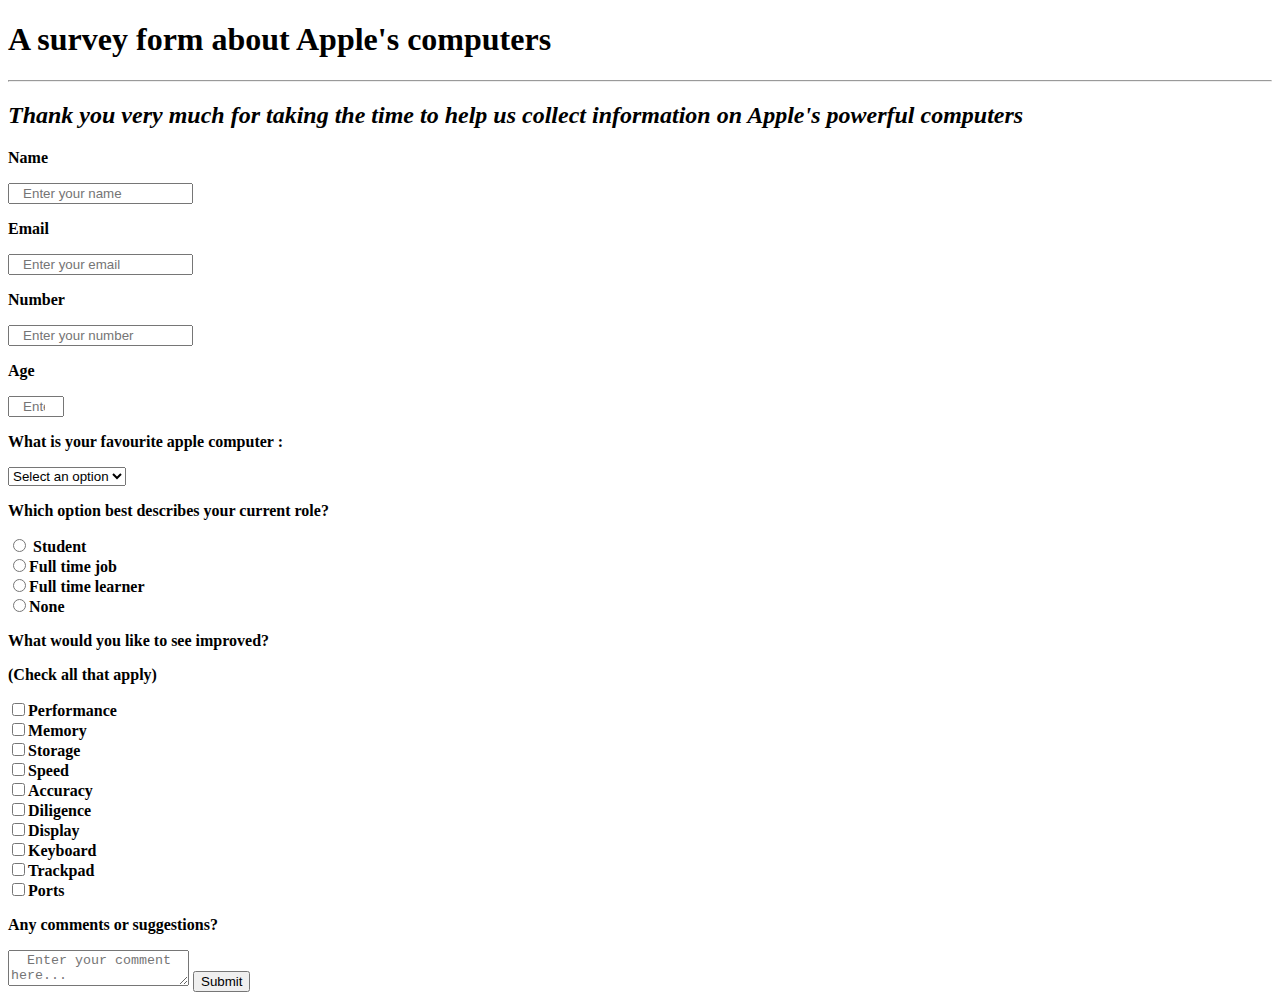
==== survey.html @ a2596997 "complete commit" ====
<!DOCTYPE html>
<html>

<head>
    <meta charset="utf-8">
    <title>A survey form about Apple's computers</title>
    <link href="styles/survey.css" rel="stylesheet">

</head>

<body id="main">
    <h1 id="title">A survey form about Apple's computers </h1>
    <hr>
    <h2 id="bc"><em>Thank you very much for taking the time to help us collect information on Apple's powerful computers </em></h2>

    <form id="survey-form">

        <p class="description" id="name-label"><strong>Name</strong></p>
        <input type="text" id="name" class="input-box" name: "enter your name" placeholder="   Enter your name" required>

        <p class="description" id="email-label"><strong>Email</strong></p><input type="email" class="input-box" id="email" placeholder="   Enter your email" min="example@gmail.com" required>

        <p class="description" id="number-label"><strong>Number</strong></p><input type="number" class="input-box" id="number" placeholder="   Enter your number">

        <p class="description" id="age-label"><strong>Age</strong></p><input type="number" class="input-box" id="age" placeholder="   Enter your age" min="5" max="99">

        <p class="description" for="notebooks"><strong>What is your favourite apple computer :</strong></p>

        <select name="apple computers" id="apple-computers" class="input-selection" placeholder="    Select an option">
  <option>Select an option</option>  
  <option value="MacBook Air">MacBook Air</option>
  <option value="MacBook Pro">MacBook Pro</option>
  <option value="Imac">iMac</option>
  <option value="Mac Pro">Mac Pro</option>
  <option value="Mac mini">Mac mini</option>  
</select>


        <p class="role"><strong>Which option best describes your current role?</strong></p>
        <div class="radio">
            <label for="Student"><input id="Student" type="radio" name="current role" value="Student">
     <strong>Student</strong></label><br>

            <label for="Full time learner"><input id="Full time learner" type="radio" name="current role" value="Full time job"><strong>Full time job</strong></label><br>

            <label for="three"><input id="three" type="radio" name="items" value="Full time learner"><strong>Full time learner</strong></label><br>

            <label for="none"><input id="none" type="radio" name="current role" value="none"><strong>None</strong></label><br>
        </div>

        <p class="description"><strong>What would you like to see improved?</p><p id="SM">(Check all that apply)</p>
   <div  class="checkbox">  
  <label for="Performance"><input id="Performance" type="checkbox" name="improvements" class="check-input" value="Performance"><strong>Performance</strong></label><br>
            <label for="Memory"><input id="Memory" type="checkbox" name="improvements"  class="check-input" value="Memory"><strong>Memory</strong></label><br>
            <label for="Storage"><input id="Storage" type="checkbox" name="improvements"  class="check-input" value="Storage"><strong>Storage</strong></label><br>
            <label for="Speed"><input id="Speed" type="checkbox" name="improvements" class="check-input" value="Speed"><strong>Speed</strong></label><br>
            <label for="Accuracy"><input id="Accuracy" type="checkbox" name="improvements"  class="check-input" value="Accuracy"><strong>Accuracy</strong></label><br>
            <label for="Diligence"><input id="Diligence" type="checkbox" name="improvements" class="check-input" value="Diligence"><strong>Diligence</strong></label><br>
            <label for="Display"><input id="Display" type="checkbox" name="improvements" value="three" class="check-input" value="Display"><strong>Display</strong></label><br>
            <label for="Keyboard"><input id="Keyboard" type="checkbox" name="improvements"  class="check-input" value="Keyboard"><strong>Keyboard</strong></label><br>
            <label for="Trackpad"><input id="Trackpad" type="checkbox" name="improvements"  class="check-input" value="Trackpad"><strong>Trackpad</strong></label><br>
            <label for="Ports"><input id="Ports" type="checkbox" name="improvements" class="check-input" value="Ports"><strong>Ports</strong></label><br>
            </div>

            <p class="description">Any comments or suggestions?</p>

            <textarea class="comment-section" name="comment" form="usrform" placeholder="  Enter your comment here..."></textarea>


            <input type="submit" value="Submit" id="submit">

    </form>
</body>

</html>
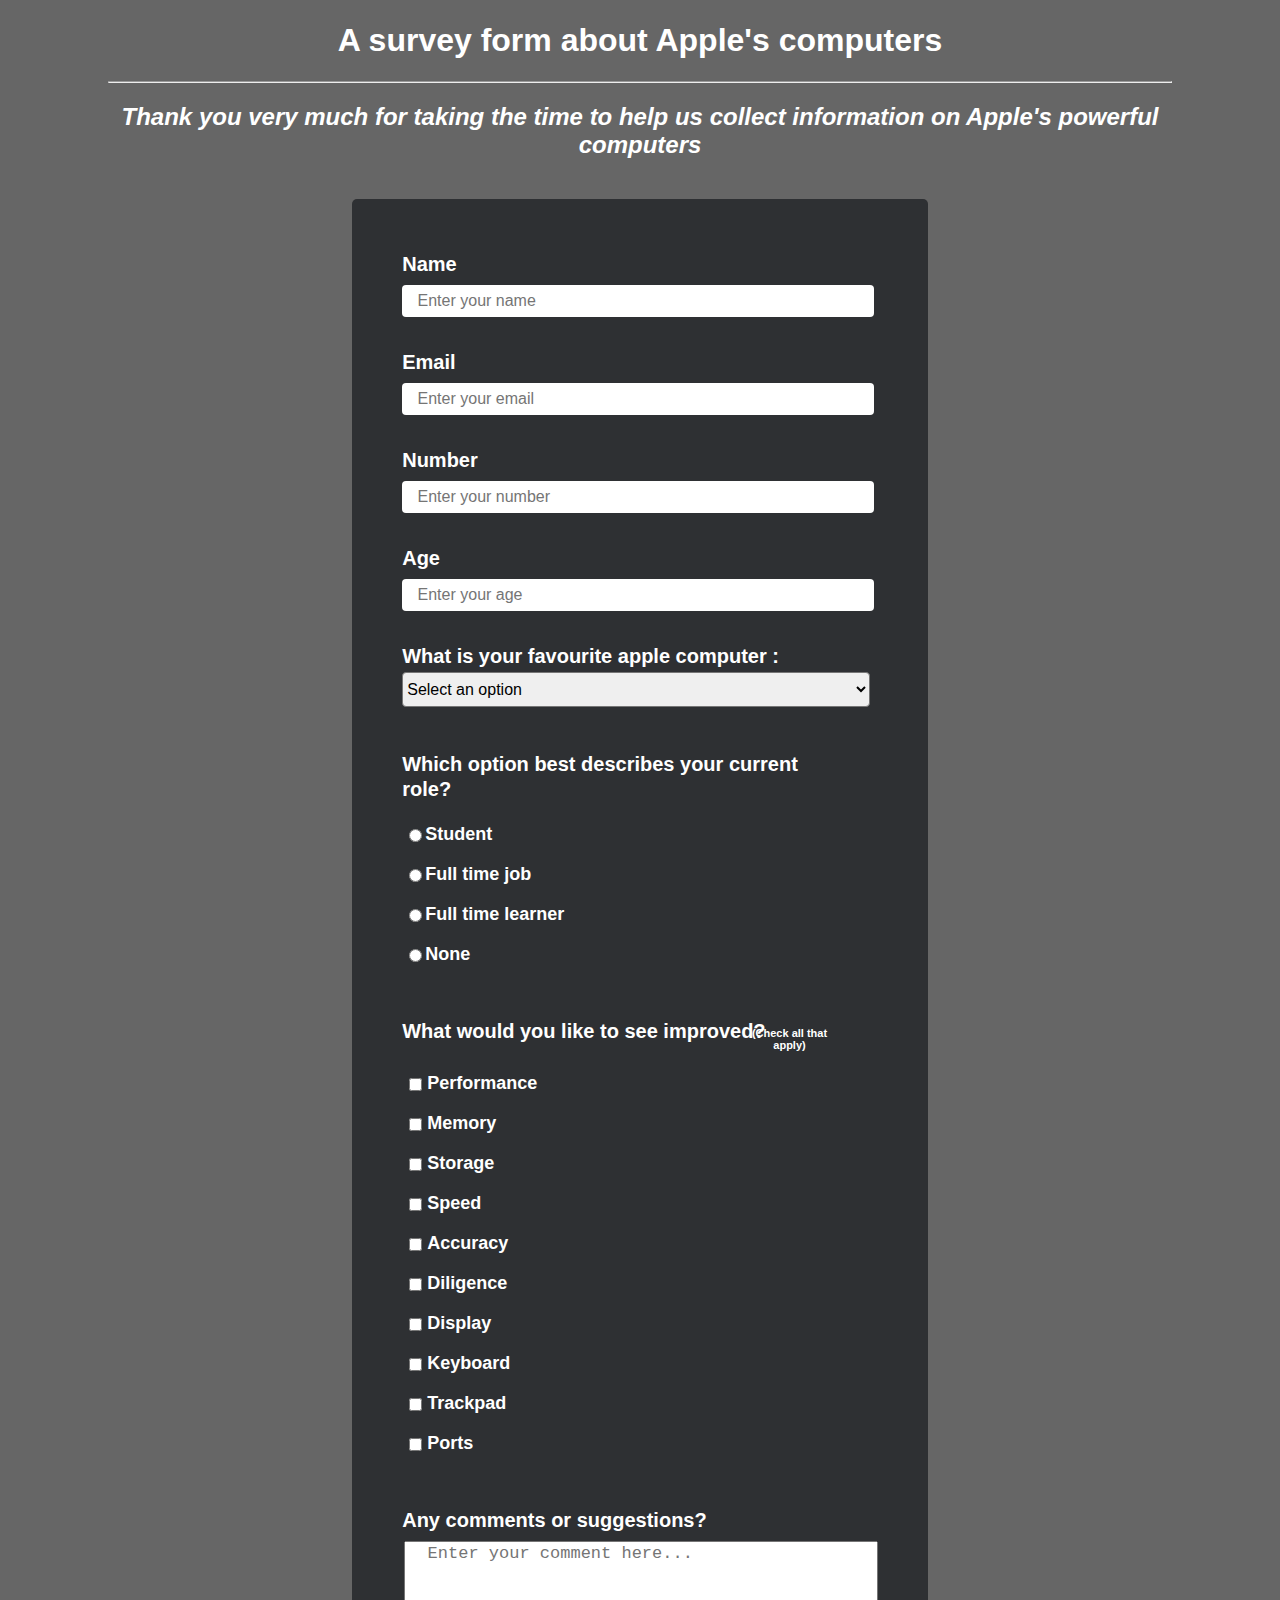
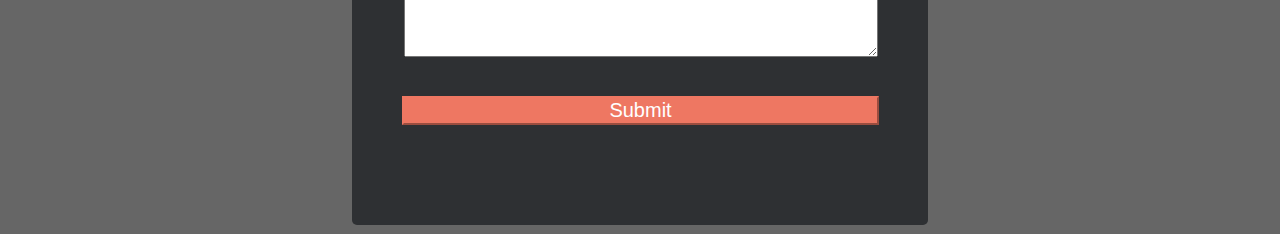
==== commit 86f6db34: "bug fix" ====
--- a/survey.html
+++ b/survey.html
@@ -4,7 +4,7 @@
 <head>
     <meta charset="utf-8">
     <title>A survey form about Apple's computers</title>
-    <link href="styles/survey.css" rel="stylesheet">
+    <link href="survey.css" rel="stylesheet">
 
 </head>
 
--- a/survey.css
+++ b/survey.css
@@ -0,0 +1,117 @@
+html {
+    margin: auto;
+    background-color: #666666;
+    text-align: center;
+    color: white;
+    padding: 1px 100px 1px 100px;
+    font-family: helvetica;
+}
+
+#title {}
+
+#survey-form {
+    text-family: helvetica-bold;
+    position: sticky;
+    margin: auto;
+    margin-top: 40px;
+    height: auto;
+    width: 40%;
+    background-color: #2e3033;
+    border: 0px solid #73AD21;
+    border-color: black;
+    border-radius: 5px;
+    padding: 20px 100px 100px 50px;
+}
+
+.description {
+    line-height: 5%;
+    text-align: left;
+    font-size: 20px;
+    margin-top: 45px;
+}
+
+.role {
+    line-height: 25px;
+    text-align: left;
+    font-size: 20px;
+    margin-top: 45px;
+}
+
+.input-box {
+    width: 110%;
+    height: 30px;
+    font-size: 16px;
+    border: 0px;
+    border-radius: 4px;
+    margin-top: 0px;
+}
+
+.input-selection {
+    width: 110%;
+    height: 35px;
+    font-size: 16px;
+    border-radius: 4px;
+    margin-top: -5px;
+    margin-left: 0px;
+}
+
+.radio {
+    display: flex;
+    flex-direction: column;
+    align-items: initial;
+    margin-right: 20px;
+    margin-top: 20px;
+    padding: 2px;
+    line-height: 20px;
+}
+
+label {
+    font-weight: 20px;
+    font-size: 18px;
+    display: inline-flex;
+}
+
+.checkbox {
+    display: flex;
+    flex-direction: column;
+    align-items: initial;
+    margin-top: 20px;
+    padding: 2px;
+    line-height: 20px;
+}
+
+.check-input {
+    width: 23px;
+    height: 13px;
+    padding: 0;
+    margin: 0;
+    vertical-align: bottom;
+    position: relative;
+    top: 5px;
+    overflow: hidden;
+}
+
+#SM {
+    font-size: 11px;
+    margin-left: 349px;
+    margin-top: -25px;
+}
+
+.comment-section {
+    font-size: 17px;
+    text-align: left;
+    color: grey;
+    width: 110%;
+    height: 110px;
+    margin-left: 2px;
+}
+
+#submit {
+    border-color: #ee7762;
+    background-color: #ee7762;
+    color: white;
+    font-size: 20px;
+    margin-top: 35px;
+    width: 112%;
+    margin-buttom: 0px;
+}